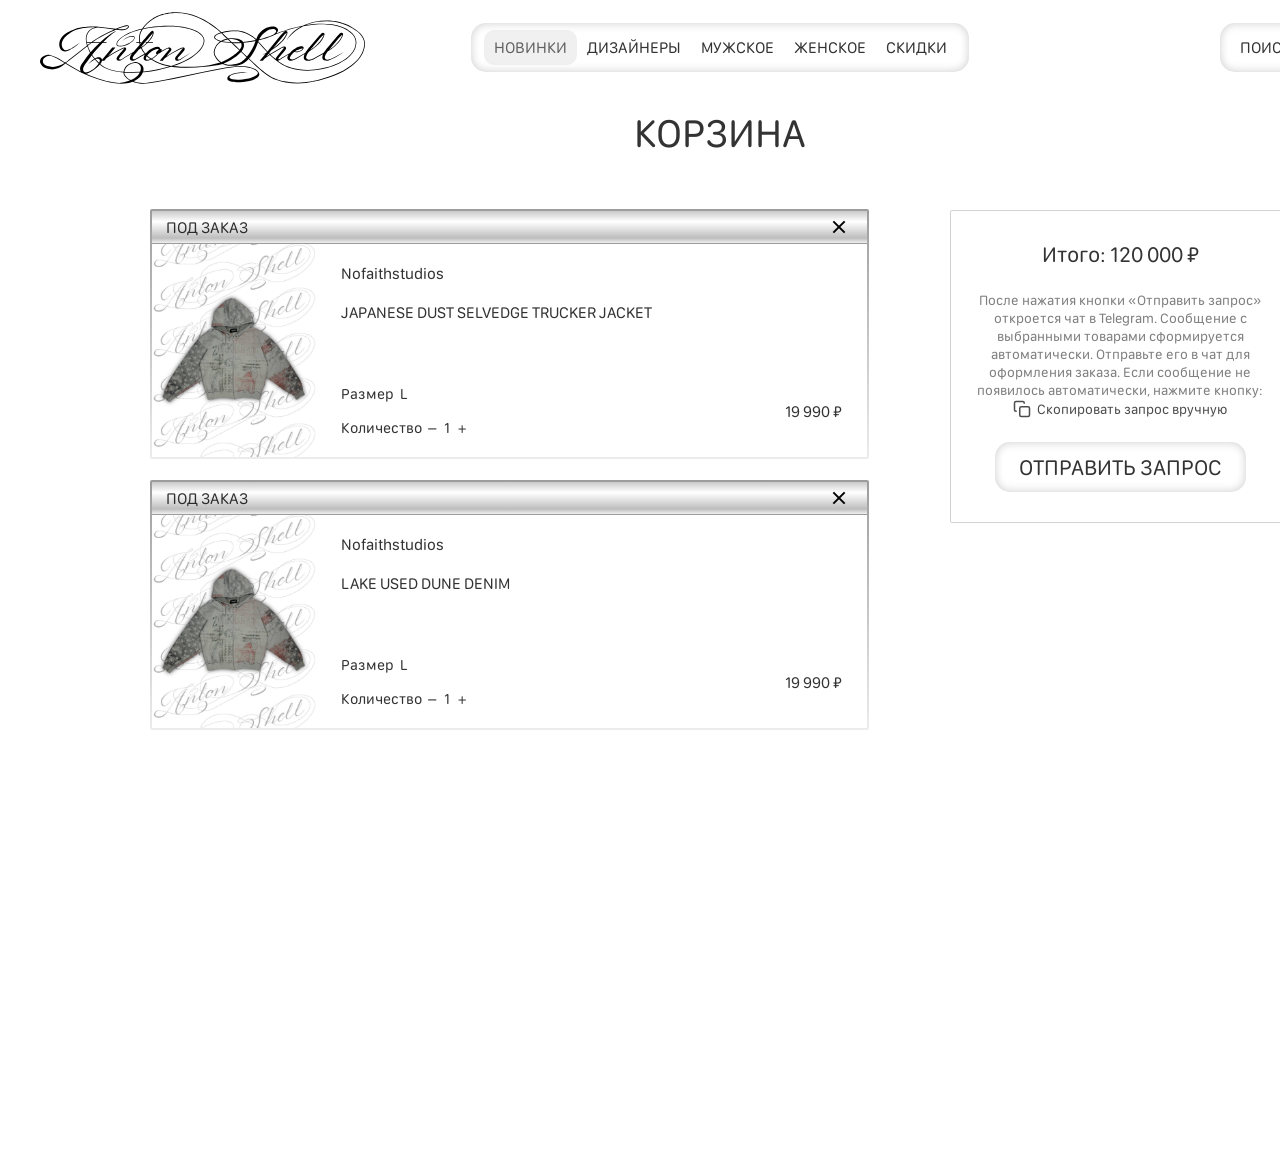
==== cart.html @ 88d83cea "cart" ====
<!DOCTYPE html>
<html lang="ru">
<head>
    <meta charset="UTF-8">
    <meta name="viewport" content="width=device-width, initial-scale=1.0">
    <title>Корзина — Anton Shell</title>
    <link rel="stylesheet" href="style.css">
    <link rel="stylesheet" href="cart.css">
</head>
<body>
    <div class="home cart-page">

        <!-- логотипы -->
        <div class="logo"></div>
        <div class="logo logo--right"></div>

        <!-- Меню (полностью как на главной) -->
        <div class="menu--default" id="menuDefault">
            <div class="menu__highlight-rectangle" id="highlightRect"></div>
            <div class="menu__inner">
                <span class="menu__item" data-menu="novelties">НОВИНКИ</span>
                <span class="menu__item" data-menu="designers">ДИЗАЙНЕРЫ</span>
                <span class="menu__item">МУЖСКОЕ</span>
                <span class="menu__item">ЖЕНСКОЕ</span>
                <span class="menu__item">СКИДКИ</span>
            </div>
        </div>

        <!-- Выпадающие меню (оставлены для совместимости) -->
        <div class="menu-dropdown menu-dropdown--designers" id="dropdownDesigners">
            <div class="menu-dropdown__top">
                <span class="menu-dropdown__item">НОВИНКИ</span>
                <span class="menu-dropdown__item menu-dropdown__item--highlight">ДИЗАЙНЕРЫ</span>
                <span class="menu-dropdown__item">МУЖСКОЕ</span>
                <span class="menu-dropdown__item">ЖЕНСКОЕ</span>
                <span class="menu-dropdown__item">СКИДКИ</span>
            </div>
            <div class="designers-grid">
                <div class="designers-col">
                    <span>Guidi</span><span>Protocol Index</span><span>Ann Demeulemeester</span>
                    <span>Racer Worldwide</span><span>Jaded London</span><span>Alice Hollywood</span>
                    <span>Enfants Riches Deprimes</span><span>14th Addiction</span><span>Rombaut</span>
                </div>
                <div class="designers-col">
                    <span>Jaded London</span><span>Protocol Index</span><span>Racer Worldwide</span>
                    <span>Enfants Riches Deprimes</span><span>Alice Hollywood</span><span>Raf Simons</span>
                    <span>Balenciaga</span><span>Rick Owens</span><span>Смотреть все</span>
                </div>
            </div>
        </div>

        <div class="menu-dropdown menu-dropdown--novelties" id="dropdownNovelties">
            <div class="menu-dropdown__top">
                <span class="menu-dropdown__item menu-dropdown__item--highlight">НОВИНКИ</span>
                <span class="menu-dropdown__item">ДИЗАЙНЕРЫ</span>
                <span class="menu-dropdown__item">МУЖСКОЕ</span>
                <span class="menu-dropdown__item">ЖЕНСКОЕ</span>
                <span class="menu-dropdown__item">СКИДКИ</span>
            </div>
            <div class="novelties-grid">
                <div class="novelties-col">
                    <span class="novelties-title">Коллекции</span>
                    <span>Новые поступления</span><span>В наличии</span><span>Под заказ</span>
                    <span>Мой выбор</span><span>Все товары</span>
                </div>
                <div class="novelties-col">
                    <span class="novelties-title">Категории</span>
                    <span>Футболки и лонгсливы</span><span>Свитшоты и худи</span><span>Джинсы и штаны</span>
                    <span>Кроссовки и кеды</span><span>Ремни</span><span>Украшения</span>
                </div>
            </div>
            <div class="search-block">
                <div class="search-block__icon"></div>
                <span class="search-block__placeholder">Поиск</span>
            </div>
        </div>

        <!-- Вертикальная кнопка ПОИСК / КОРЗИНА -->
        <div class="side-button" id="sideButton">
            <div class="side-button__inner">
                <span class="side-button__text">ПОИСК</span>
                <span class="side-button__text">КОРЗИНА</span>
            </div>
        </div>

        <!-- ЗАГОЛОВОК СТРАНИЦЫ -->
        <div class="cart-title">КОРЗИНА</div>

        <!-- ========== ТОВАР 1 ========== -->
        <div class="cart-wrapper" style="left: 150px; top: 209px;">
            <div class="cart-item__header">
                <span>ПОД ЗАКАЗ</span>
                <div class="cart-item__remove"></div>
            </div>
            <div class="cart-body">
                <div class="cart-item__image" style="background-image: url('./static/images/v125_89.png');"></div>
                <div class="cart-item__details">
                    <div class="cart-item__top-group">
                        <div class="cart-item__brand">Nofaithstudios</div>
                        <div class="cart-item__name">JAPANESE DUST SELVEDGE TRUCKER JACKET</div>
                    </div>
                    <div class="cart-item__bottom-group">
                        <div class="cart-item__info-left">
                            <div class="cart-item__size-row">
                                <span>Размер</span>
                                <span>L</span>
                            </div>
                            <div class="cart-item__qty-row">
                                <span>Количество</span>
                                <div class="cart-item__qty-controls">
                                    <span class="qty-btn qty-minus">–</span>
                                    <span class="cart-item__qty-number">1</span>
                                    <span class="qty-btn qty-plus">+</span>
                                </div>
                            </div>
                        </div>
                        <div class="cart-item__price">19 990 ₽</div>
                    </div>
                </div>
            </div>
        </div>

        <!-- ========== ТОВАР 2 ========== -->
        <div class="cart-wrapper" style="left: 150px; top: 480px;">
            <div class="cart-item__header">
                <span>ПОД ЗАКАЗ</span>
                <div class="cart-item__remove"></div>
            </div>
            <div class="cart-body">
                <div class="cart-item__image" style="background-image: url('./static/images/v125_89.png');"></div>
                <div class="cart-item__details">
                    <div class="cart-item__top-group">
                        <div class="cart-item__brand">Nofaithstudios</div>
                        <div class="cart-item__name">LAKE USED DUNE DENIM</div>
                    </div>
                    <div class="cart-item__bottom-group">
                        <div class="cart-item__info-left">
                            <div class="cart-item__size-row">
                                <span>Размер</span>
                                <span>L</span>
                            </div>
                            <div class="cart-item__qty-row">
                                <span>Количество</span>
                                <div class="cart-item__qty-controls">
                                    <span class="qty-btn qty-minus">–</span>
                                    <span class="cart-item__qty-number">1</span>
                                    <span class="qty-btn qty-plus">+</span>
                                </div>
                            </div>
                        </div>
                        <div class="cart-item__price">19 990 ₽</div>
                    </div>
                </div>
            </div>
        </div>

        <!-- Правая панель -->
        <div class="cart-right-panel">
            <div class="cart-right-panel__inner">
                <div class="cart-total">Итого: 120 000 ₽</div>
                <div class="cart-instruction">
                    После нажатия кнопки «Отправить запрос» откроется чат в Telegram. Сообщение с выбранными товарами сформируется автоматически. Отправьте его в чат для оформления заказа. Если сообщение не появилось автоматически, нажмите кнопку:
                </div>
                <div class="copy-request-wrapper">
                    <span class="copy-icon"></span>
                    <span class="copy-text">Скопировать запрос вручную</span>
                </div>
                <button class="send-request-btn">ОТПРАВИТЬ ЗАПРОС</button>
            </div>
        </div>

        <div class="social-block">
            <div class="social-block__button">
                <span class="social-block__button-text">СМОТРЕТЬ ВСЕ</span>
            </div>
            <span class="social-block__title">СОЦИАЛЬНЫЕ СЕТИ</span>
            <span class="social-block__link">Telegram</span>
            <span class="social-block__link">Instagram</span>
            <span class="social-block__link">VK</span>
        </div>

        <div class="info-block">
            <div class="info-block__button">
                <span class="info-block__button-text">СМОТРЕТЬ ВСЕ</span>
            </div>
            <span class="info-block__title">ПОЛЕЗНАЯ ИНФОРМАЦИЯ</span>
            <span class="info-block__link">Обо мне</span>
            <span class="info-block__link">Отзывы</span>
            <span class="info-block__link">Вопросы</span>
            <span class="info-block__link">Публичная оферта</span>
        </div>
    </div>
    <script src="cart.js"></script>
</body>
</html>
---- style.css ----
@font-face {
    font-family: 'SF Compact Display';
    src: url('fonts/SF-Compact-Rounded-Regular.otf') format('opentype');
    font-weight: 400;
    font-style: normal;
    font-display: swap;
}

* {
    margin: 0;
    padding: 0;
    box-sizing: border-box;
    font-family: 'SF Compact Display', sans-serif;
}

html, body {
    width: 100%;
    min-height: 100vh;
    background: #FFFFFF;
}

body {
    margin: 0;
    padding: 0;
    overflow-x: auto;
    overflow-y: auto;
    display: flex;
    justify-content: flex-start;
    align-items: flex-start;
}

.home {
    position: relative;
    width: 1440px;
    height: 2956px;
    background: #FFFFFF;
    transform-origin: top left;
    overflow: hidden;
    flex-shrink: 0;
}

.logo {
    position: absolute;
    width: 325px;
    height: 325px;
    left: 40px;
    top: -115px;
    background: url(IMG_0590.png) no-repeat center / contain;
    z-index: 21;
}

.logo--right {
    position: absolute;
    width: 325px;
    height: 325px;
    right: 40px;
    top: -115px;
    background: url(logoAS.svg) no-repeat center / contain;
    z-index: 21;
}

.menu--default {
    position: absolute;
    width: 498px;
    height: 49px;
    left: calc(50% - 498px / 2);
    top: 23px;
    background: rgba(255, 255, 255, 0.15);
    box-shadow: inset 0px -2px 10px rgba(0, 0, 0, 0.1), inset 0px 2px 10px rgba(0, 0, 0, 0.1);
    border-radius: 15px;
    display: flex;
    justify-content: center;
    align-items: center;
    padding: 15px 18px;
    gap: 10px;
    z-index: 20;
}

.menu__inner {
    display: flex;
    justify-content: center;
    align-items: center;
    gap: 20px;
    width: 462px;
    height: 19px;
}

.menu__item {
    font-weight: 500;
    font-size: 16px;
    line-height: 19px;
    text-align: center;
    color: rgba(0, 0, 0, 0.8);
    cursor: pointer;
    white-space: nowrap;
}

.menu-dropdown {
    position: absolute;
    width: 498px;
    height: 400px;
    left: calc(50% - 498px / 2);
    top: 23px;
    background: rgba(255, 255, 255, 0.15);
    box-shadow: inset 0px -2px 10px rgba(0, 0, 0, 0.1), inset 0px 2px 10px rgba(0, 0, 0, 0.1);
    border-radius: 15px;
    z-index: 19;
    display: none;
}

.menu-dropdown__top {
    display: flex;
    justify-content: center;
    align-items: center;
    gap: 20px;
    position: absolute;
    width: 462px;
    height: 19px;
    left: 18px;
    top: 15px;
}

.menu-dropdown__item {
    font-weight: 500;
    font-size: 16px;
    line-height: 19px;
    text-align: center;
    color: rgba(0, 0, 0, 0.8);
    cursor: pointer;
}

.menu-dropdown__item--active {
    background: rgba(205, 205, 205, 0.3);
    border-radius: 10px;
    padding: 8px 10px;
}

.designers-grid {
    position: absolute;
    width: 349px;
    height: 296px;
    left: 75px;
    top: 74px;
    display: flex;
    gap: 100px;
}

.designers-col {
    display: flex;
    flex-direction: column;
    gap: 14px;
}

.designers-col span {
    font-weight: 400;
    font-size: 14px;
    line-height: 17px;
    color: rgba(0, 0, 0, 0.8);
    cursor: pointer;
}

.novelties-grid {
    position: absolute;
    width: 338px;
    height: 294px;
    left: 80px;
    top: 74px;
    display: flex;
    gap: 110px;
}

.novelties-col {
    display: flex;
    flex-direction: column;
    gap: 12px;
}

.novelties-title {
    font-weight: 500;
    font-size: 16px;
    line-height: 19px;
    color: rgba(0, 0, 0, 0.8);
    margin-bottom: 5px;
}

.novelties-col span:not(.novelties-title) {
    font-weight: 400;
    font-size: 14px;
    line-height: 17px;
    cursor: pointer;
}

.search-block {
    position: absolute;
    width: 200px;
    height: 35px;
    right: 30px;
    top: 15px;
    background: rgba(205, 205, 205, 0.3);
    border-radius: 10px;
    display: flex;
    align-items: center;
    padding: 0 10px;
}

.search-block__icon {
    width: 23px;
    height: 23px;
    background: url('data:image/svg+xml;utf8,<svg xmlns="http://www.w3.org/2000/svg" viewBox="0 0 24 24"><path d="M15.5 14h-.79l-.28-.27A6.471 6.471 0 0016 9.5 6.5 6.5 0 109.5 16c1.61 0 3.09-.59 4.23-1.57l.27.28v.79l5 4.99L20.49 19l-4.99-5zm-6 0C7.01 14 5 11.99 5 9.5S7.01 5 9.5 5 14 7.01 14 9.5 11.99 14 9.5 14z"/></svg>') center / contain no-repeat;
}

.search-block__placeholder {
    font-weight: 300;
    font-size: 16px;
    color: rgba(0, 0, 0, 0.6);
    margin-left: 8px;
    user-select: none;
}

.side-button {
    position: absolute;
    width: 180px;
    height: 49px;
    right: 40px;
    top: 23px;
    background: rgba(255, 255, 255, 0.15);
    box-shadow: inset 0px -2px 10px rgba(0, 0, 0, 0.1), inset 0px 2px 10px rgba(0, 0, 0, 0.1);
    border-radius: 15px;
    display: flex;
    justify-content: center;
    align-items: center;
    padding: 0 18px;
    z-index: 20;
}

.side-button__inner {
    display: flex;
    flex-direction: row;
    justify-content: center;
    align-items: center;
    gap: 20px;
    width: auto;
    height: auto;
}

.side-button__text {
    font-weight: 500;
    font-size: 16px;
    line-height: 19px;
    color: rgba(0, 0, 0, 0.8);
    cursor: pointer;
    white-space: nowrap;
}

.side-button--novelties {
    width: 49px;
    height: 370px;
    right: 361px;
    flex-direction: column;
}

.carousel {
    position: absolute;
    width: 1440px;
    height: 573px;
    left: 0;
    top: 95px;
    overflow: hidden;
}

.carousel__background {
    position: absolute;
    width: 1440px;
    height: 543px;
    left: 0;
    top: 0;
    background: #D9D9D9;
}

.carousel__track-container {
    position: absolute;
    width: 1440px;
    height: 543px;
    left: 0;
    top: 0;
    overflow: hidden;
}

.carousel__track {
    display: flex;
    height: 100%;
    transition: transform 0.5s ease;
    will-change: transform;
}

.carousel__item {
    flex: 0 0 1440px;
    width: 1440px;
    height: 100%;
    background-size: cover;
    background-position: center;
    background-repeat: no-repeat;
}

.carousel__slide {
    display: none;
}

.arrleft {
    position: absolute;
    width: 87px;
    height: 153px;
    left: 40px;
    top: 210px;
    cursor: pointer;
    z-index: 5;
}

.arrright {
    position: absolute;
    width: 87px;
    height: 153px;
    right: 40px;
    top: 210px;
    cursor: pointer;
    z-index: 5;
}

.arrleft:focus, .arrright:focus {
    outline: none;
}

.carousel__indicators {
    position: absolute;
    display: flex;
    gap: 8px;
    left: 50%;
    transform: translateX(-50%);
    bottom: 10px;
    z-index: 6;
}

.carousel__indicator {
    width: 6px;
    height: 6px;
    background: #E4E4E4;
    border-radius: 50%;
    cursor: pointer;
    transition: all 0.3s;
}

.carousel__indicator--active {
    width: 10px;
    height: 10px;
    background: #CFCFCF;
}

.section-title {
    position: absolute;
    width: 149px;
    height: 38px;
    left: calc(50% - 149px / 2);
    top: 718px;
    font-weight: 500;
    font-size: 32px;
    line-height: 38px;
    color: rgba(0, 0, 0, 0.8);
    text-align: center;
}

.watch-all-button {
    display: flex;
    justify-content: center;
    align-items: center;
    position: absolute;
    left: calc(50% - 66px);
    top: 770px;
    width: 132px;
    height: 32px;
    background: rgba(255, 255, 255, 0.15);
    box-shadow: inset 0px -2px 10px rgba(0, 0, 0, 0.1), inset 0px 2px 10px rgba(0, 0, 0, 0.1);
    border-radius: 11px;
    cursor: pointer;
    z-index: 5;
}

.watch-all-button__text {
    font-weight: 300;
    font-size: 14px;
    line-height: 17px;
    color: rgba(0, 0, 0, 0.8);
    white-space: nowrap;
}

.products-grid {
    position: absolute;
    width: 1360px;
    height: 1173.33px;
    left: 40px;
    top: 816px;
}

.product-card {
    position: absolute;
    width: 325px;
    height: 577px;
    cursor: pointer;
    transition: transform 0.2s;
}

.product-card:hover {
    transform: scale(1.02);
}

.product-card__bg {
    position: absolute;
    width: 325px;
    height: 577px;
    left: 0;
    top: 0;
    background: #F0F0F0;
}

.product-card__watermark {
    position: absolute;
    width: 100%;
    height: 100%;
    left: 0;
    top: 0;
    background: url(IMG_0590.png) no-repeat center / contain;
    opacity: 0.08;
    pointer-events: none;
}

.product-card__white-bg {
    position: absolute;
    width: 323px;
    height: 143px;
    left: 1px;
    top: 433px;
    background: #FFFFFF;
}

.product-card__image {
    position: absolute;
    width: 323px;
    height: 431px;
    left: 1px;
    top: 1px;
    background-size: cover;
    background-position: center;
}

.product-card__image {
    background-image: url('./static/images/v125_89.png') !important;
    background-position: center top !important;
    background-size: cover !important;
    background-repeat: no-repeat !important;
}

.product-card__info {
    position: absolute;
    width: 283px;
    left: 21px;
    top: 453px;
    display: flex;
    flex-direction: column;
    justify-content: center;
    align-items: flex-start;
    gap: 14px;
}

.product-card__brand,
.product-card__name {
    width: 283px;
}

.product-card__brand {
    font-weight: 500;
    font-size: 16px;
    line-height: 19px;
    color: rgba(0, 0, 0, 0.8);
}

.product-card__name {
    font-weight: 300;
    font-size: 16px;
    line-height: 19px;
    color: rgba(0, 0, 0, 0.8);
}

.product-card__price-row {
    display: flex;
    align-items: center;
    gap: 4px;
}

.product-card__price {
    font-weight: 500;
    font-size: 16px;
    line-height: 19px;
    color: rgba(0, 0, 0, 0.8);
}

.product-card__dash,
.product-card__status {
    font-weight: 200;
    font-size: 12px;
    line-height: 14px;
    color: #9A9A9A;
}

.product-card--1 { left: 0; top: 0; }
.product-card--2 { left: 345px; top: 0; }
.product-card--3 { left: 690px; top: 0; }
.product-card--4 { left: 1035px; top: 0; }
.product-card--5 { left: 0; top: 597px; }
.product-card--6 { left: 345px; top: 597px; }
.product-card--7 { left: 690px; top: 597px; }
.product-card--8 { left: 1035px; top: 597px; }
.product-card--9 { left: 0; top: 1194px; }
.product-card--10 { left: 345px; top: 1194px; }
.product-card--11 { left: 690px; top: 1194px; }
.product-card--12 { left: 1035px; top: 1194px; }

.product-card__image--1 { background-image: url(photo_2025-12-02_00-52-37.jpg); }
.product-card__image--2 { background-image: url(photo_2025-12-02_00-52-54.jpg); }
.product-card__image--3 { background-image: url(IMG_9716.jpg); }
.product-card__image--4 { background-image: url(photo_2025-12-02_00-52-21.jpg); }
.product-card__image--5 { background-image: url(photo_2025-12-02_00-52-45.jpg); }
.product-card__image--6 { background-image: url(IMG_9436.jpg); }
.product-card__image--7 { background-image: url(photo_2025-12-03_03-08-13.jpg); }
.product-card__image--8 { background-image: url(IMG_9750.jpg); }
.product-card__image--9 { background-image: url(photo_2025-12-02_00-52-37.jpg); }
.product-card__image--10 { background-image: url(photo_2025-12-02_00-52-54.jpg); }
.product-card__image--11 { background-image: url(IMG_9716.jpg); }
.product-card__image--12 { background-image: url(photo_2025-12-02_00-52-21.jpg); }

.social-block {
    display: flex;
    flex-direction: column;
    align-items: center;
    gap: 31px;
    position: absolute;
    width: 183px;
    height: 199px;
    left: calc(50% - 183px / 2 - 149.5px);
    top: 2667px;
}

.social-block__button {
    display: flex;
    justify-content: center;
    align-items: center;
    padding: 8px 20px;
    background: rgba(255, 255, 255, 0.1);
    box-shadow: inset 0px -2px 10px rgba(0, 0, 0, 0.1), inset 0px 2px 10px rgba(0, 0, 0, 0.1);
    border-radius: 15px;
    cursor: pointer;
    margin-top: 0;
}

.social-block__button-text {
    font-weight: 500;
    font-size: 16px;
    color: rgba(0, 0, 0, 0.8);
    white-space: nowrap;
}

.social-block__title {
    width: 147px;
    height: 19px;
    font-weight: 500;
    font-size: 16px;
    line-height: 19px;
    text-align: center;
    color: rgba(0, 0, 0, 0.8);
}

.social-block__link {
    width: 183px;
    height: 19px;
    font-weight: 500;
    font-size: 16px;
    line-height: 19px;
    text-align: center;
    color: rgba(0, 0, 0, 0.8);
    cursor: pointer;
}

.info-block {
    display: flex;
    flex-direction: column;
    align-items: center;
    gap: 31px;
    position: absolute;
    width: 229px;
    height: 249px;
    left: calc(50% - 229px / 2 + 172.5px);
    top: 2667px;
}

.info-block__button {
    display: flex;
    justify-content: center;
    align-items: center;
    padding: 8px 20px;
    background: rgba(255, 255, 255, 0.1);
    box-shadow: inset 0px -2px 10px rgba(0, 0, 0, 0.1), inset 0px 2px 10px rgba(0, 0, 0, 0.1);
    border-radius: 15px;
    cursor: pointer;
    margin-top: 0;
}

.info-block__button-text {
    font-weight: 500;
    font-size: 16px;
    color: rgba(0, 0, 0, 0.8);
    white-space: nowrap;
}

.info-block__title {
    width: 193px;
    height: 19px;
    font-weight: 500;
    font-size: 16px;
    line-height: 19px;
    text-align: center;
    color: rgba(0, 0, 0, 0.8);
}

.info-block__link {
    width: 229px;
    height: 19px;
    font-weight: 500;
    font-size: 16px;
    line-height: 19px;
    text-align: center;
    color: rgba(0, 0, 0, 0.8);
    cursor: pointer;
}

.menu__highlight-rectangle {
    position: absolute;
    width: 94px;
    height: 35px;
    background: rgba(205, 205, 205, 0.3);
    border-radius: 10px;
    pointer-events: none;
    transition: left 0.3s ease, top 0.3s ease;
    z-index: 1;
}
---- cart.css ----
.cart-page {
    height: auto;
    min-height: 1159px;
    background: #FFFFFF;
}

.cart-title {
    position: absolute;
    width: 177px;
    height: 48px;
    left: calc(50% - 177px/2 - 0.5px);
    top: 109px;
    font-family: 'SF Compact Display', sans-serif;
    font-weight: 500;
    font-size: 40px;
    line-height: 48px;
    text-align: center;
    color: rgba(0, 0, 0, 0.8);
}

.cart-wrapper {
    position: absolute;
    width: 719px;
    height: 250px;
    border: 2px solid transparent;
    border-radius: 2px;
    overflow: hidden;
    background-image: 
        linear-gradient(#FFFFFF, #FFFFFF),
        linear-gradient(to bottom, #9C9C9C, #ececec);
    background-origin: padding-box, border-box;
    background-clip: padding-box, border-box;
    background-color: transparent;
    display: flex;
    flex-direction: column;
}

/* --- Верхняя полоса "ПОД ЗАКАЗ" --- */
.cart-wrapper .cart-item__header {
    width: 100%;
    height: 33px;
    flex-shrink: 0;
    background: linear-gradient(180deg, rgba(189, 189, 189, 0.81) 0%, #FFFFFF 33.21%, #BDBDBD 84.42%, #F0F0F0 100%);
    border-bottom: 1px solid #9C9C9C;
    display: flex;
    justify-content: space-between;
    align-items: center;
    padding: 0 14px;
    box-sizing: border-box;
    font-weight: 500;
    font-size: 16px;
    font-family: 'SF Compact Display', sans-serif;
    color: rgba(0, 0, 0, 0.8);
}

/* Крестик удаления */
.cart-item__remove {
    width: 28px;
    height: 28px;
    cursor: pointer;
    position: relative;
}
.cart-item__remove::before,
.cart-item__remove::after {
    content: '';
    position: absolute;
    width: 16px;
    height: 2px;
    background-color: #000;
    top: 13px;
    left: 6px;
}
.cart-item__remove::before { transform: rotate(45deg); }
.cart-item__remove::after { transform: rotate(-45deg); }

/* --- Нижняя часть (тело карточки) --- */
.cart-wrapper .cart-body {
    flex: 1;
    display: flex;
    flex-direction: row;
    height: 100%;
}

/* --- Картинка --- */
.cart-wrapper .cart-item__image {
    width: 164px;
    height: 100%;
    border: none !important;
    outline: none;
    background-size: cover;
    background-position: center;
}

/* --- Текстовая часть справа --- */
.cart-wrapper .cart-item__details {
    flex: 1;
    padding: 15px 20px;
    display: flex;
    flex-direction: column;
}


.cart-item__brand {
    font-family: 'SF Compact Rounded', 'SF Compact Display', sans-serif;
    font-weight: 500;
    font-size: 16px;
    line-height: 19px;
    color: rgba(0, 0, 0, 0.8);
    margin-bottom: 2px;
}

.cart-item__name {
    font-family: 'SF Compact Rounded', 'SF Compact Display', sans-serif;
    font-weight: 300;
    font-size: 16px;
    line-height: 19px;
    color: rgba(0, 0, 0, 0.8);
}

/* --- Нижний блок (Размер, Кол-во, Цена) --- */
.cart-item__bottom-group {
    display: flex;
    justify-content: space-between;
    align-items: center;
    width: 100%;
    margin-top: 10px;
}

.cart-item__size-row, 
.cart-item__qty-row {
    display: flex;
    align-items: center;
    gap: 6px;
    font-family: 'SF Compact Rounded', 'SF Compact Display', sans-serif;
    font-weight: 300;
    font-size: 15px;
    line-height: 18px;
    color: rgba(0, 0, 0, 0.8);
}

.cart-item__qty-controls {
    display: flex;
    align-items: center;
    gap: 8px;
}

.qty-btn {
    cursor: default;
    user-select: none;
    font-size: 15px;
}

/* Цена — теперь справа и жирная */
.cart-item__price {
    font-family: 'SF Compact Rounded', 'SF Compact Display', sans-serif;
    font-weight: 500;
    font-size: 16px;
    line-height: 19px;
    color: rgba(0, 0, 0, 0.8);
    margin-left: auto;          /* Это прижимает цену к правому краю */
    padding-left: 15px;         /* Отступ от последнего элемента (количество) */
}

/* --- Правая панель --- */
.cart-right-panel {
    position: absolute;
    width: 340px;
    right: 150px;
    top: 210px;
    display: flex;
    flex-direction: column;
    align-items: center;
    gap: 24px;
    text-align: center;
}

.cart-total {
    font-size: 22px;
    color: rgba(0, 0, 0, 0.8);
}

.cart-instruction {
    font-family: 'SF Compact Display', sans-serif;
    font-size: 14px;
    line-height: 18px;
    color: #7F7F7F;
    max-width: 297px;
}

.copy-request-wrapper {
    display: flex;
    align-items: center;
    gap: 6px;
    cursor: pointer;
    justify-content: center;
    margin-top: -23px; /* Уменьшает отступ от текста выше */
}

.copy-icon {
    width: 18px;
    height: 18px;
    background: url("data:image/svg+xml,%3Csvg xmlns='http://www.w3.org/2000/svg' viewBox='0 0 24 24' fill='none' stroke='rgba(0,0,0,0.7)' stroke-width='2'%3E%3Crect x='9' y='9' width='13' height='13' rx='2'/%3E%3Cpath d='M5 15H4a2 2 0 0 1-2-2V4a2 2 0 0 1 2-2h9a2 2 0 0 1 2 2v1'/%3E%3C/svg%3E") center/contain no-repeat;
}

.copy-text {
    font-size: 14px;
    color: rgba(0, 0, 0, 0.7);
}

.send-request-btn {
    background: rgba(255, 255, 255, 0.15);
    box-shadow: inset 0px -2px 10px rgba(0, 0, 0, 0.1), inset 0px 2px 10px rgba(0, 0, 0, 0.1);
    border-radius: 15px;
    border: none;
    padding: 12px 24px;
    font-family: 'SF Compact Display', sans-serif;
    font-weight: 500;
    font-size: 22px;
    cursor: pointer;
    color: rgba(0, 0, 0, 0.8);
    display: inline-block;
    margin: 0 auto;
}

.send-request-btn:hover {
    background: rgba(200,200,200,0.2);
}

/* --- Футер --- */
.social-block, .info-block {
    position: absolute;
    bottom: 60px;
}
.social-block {
    left: calc(50% - 183px/2 - 172.5px);
}
.info-block {
    left: calc(50% - 229px/2 + 149.5px);
    bottom: 40px;
}

.cart-wrapper .cart-item__details {
    flex: 1;
    padding: 20px 25px 20px 25px; /* Отступы: верх право низ лево */
    display: flex;
    flex-direction: column;
}

/* Верхняя группа: Бренд и Название */
.cart-item__top-group {
    display: flex;
    flex-direction: column;
    gap: 16px;          /* Расстояние между брендом и названием ровно 16px */
    margin-bottom: 25px; /* Отступ от верхней группы до блока с размером и ценой */
}

.cart-item__brand {
    font-family: 'SF Compact Rounded', 'SF Compact Display', sans-serif;
    font-weight: 500;
    font-size: 16px;
    line-height: 19px;
    color: rgba(0, 0, 0, 0.8);
    margin-bottom: 4px;
}

.cart-item__name {
    font-family: 'SF Compact Rounded', 'SF Compact Display', sans-serif;
    font-weight: 300;
    font-size: 16px;
    line-height: 19px;
    color: rgba(0, 0, 0, 0.8);
}

/* Нижняя группа: Размер, Количество, Цена */
.cart-item__bottom-group {
    display: flex;
    align-items: center;
    justify-content: space-between; /* Разбрасывает левую группу и цену по краям */
    width: 100%;
    margin-top: auto; /* Прижимает нижнюю группу к низу, но с учетом отступа сверху */
}

.cart-item__info-left {
    display: flex;
    flex-direction: column;  /* Элементы встают вертикально друг под другом */
    align-items: flex-start; /* Выравнивание по левому краю */
    gap: 16px;               /* Расстояние между строками ровно 16px, как у верхнего блока */
}

.cart-item__size-row, 
.cart-item__qty-row {
    display: flex;
    align-items: center;
    gap: 6px;
    font-family: 'SF Compact Rounded', 'SF Compact Display', sans-serif;
    font-weight: 300;
    font-size: 15px;
    line-height: 18px;
    color: rgba(0, 0, 0, 0.8);
}

.cart-item__qty-controls {
    display: flex;
    align-items: center;
    gap: 8px;
}

/* Цена — теперь всегда справа */
.cart-item__price {
    font-family: 'SF Compact Rounded', 'SF Compact Display', sans-serif;
    font-weight: 500;
    font-size: 16px;
    line-height: 19px;
    color: rgba(0, 0, 0, 0.8);
    margin-left: auto; /* Это главное свойство, которое держит цену справа */
}

.cart-right-panel__inner {
    border: 1px solid #D3D3D3;    /* Светло-серая граница как у товаров */
    border-radius: 2px;           /* Аккуратные скругленные углы */
    background: #FFFFFF;          /* Белый фон */
    padding: 30px 25px;           /* Отступы внутри, чтобы текст не прилипал */
    display: flex;
    flex-direction: column;
    align-items: center;
    gap: 24px;
    width: 100%;                  /* На всю ширину родителя */
    box-sizing: border-box;       /* Чтобы padding не увеличивал ширину */
}

.social-block {
    display: flex;
    flex-direction: column;
    align-items: center;
    gap: 31px;
    position: absolute;
    width: 183px;
    height: 199px;
    left: calc(50% - 183px / 2 - 149.5px);
    top: 2667px;
}

.social-block__button {
    display: flex;
    justify-content: center;
    align-items: center;
    padding: 8px 20px;
    background: rgba(255, 255, 255, 0.1);
    box-shadow: inset 0px -2px 10px rgba(0, 0, 0, 0.1), inset 0px 2px 10px rgba(0, 0, 0, 0.1);
    border-radius: 15px;
    cursor: pointer;
    margin-top: 0;
}

.social-block__button-text {
    font-weight: 500;
    font-size: 16px;
    color: rgba(0, 0, 0, 0.8);
    white-space: nowrap;
}

.social-block__title {
    width: 147px;
    height: 19px;
    font-weight: 500;
    font-size: 16px;
    line-height: 19px;
    text-align: center;
    color: rgba(0, 0, 0, 0.8);
}

.social-block__link {
    width: 183px;
    height: 19px;
    font-weight: 500;
    font-size: 16px;
    line-height: 19px;
    text-align: center;
    color: rgba(0, 0, 0, 0.8);
    cursor: pointer;
}

.info-block {
    display: flex;
    flex-direction: column;
    align-items: center;
    gap: 31px;
    position: absolute;
    width: 229px;
    height: 249px;
    left: calc(50% - 229px / 2 + 172.5px);
    top: 2667px;
}

.info-block__button {
    display: flex;
    justify-content: center;
    align-items: center;
    padding: 8px 20px;
    background: rgba(255, 255, 255, 0.1);
    box-shadow: inset 0px -2px 10px rgba(0, 0, 0, 0.1), inset 0px 2px 10px rgba(0, 0, 0, 0.1);
    border-radius: 15px;
    cursor: pointer;
    margin-top: 0;
}

.info-block__button-text {
    font-weight: 500;
    font-size: 16px;
    color: rgba(0, 0, 0, 0.8);
    white-space: nowrap;
}

.info-block__title {
    width: 193px;
    height: 19px;
    font-weight: 500;
    font-size: 16px;
    line-height: 19px;
    text-align: center;
    color: rgba(0, 0, 0, 0.8);
}

.info-block__link {
    width: 229px;
    height: 19px;
    font-weight: 500;
    font-size: 16px;
    line-height: 19px;
    text-align: center;
    color: rgba(0, 0, 0, 0.8);
    cursor: pointer;
}
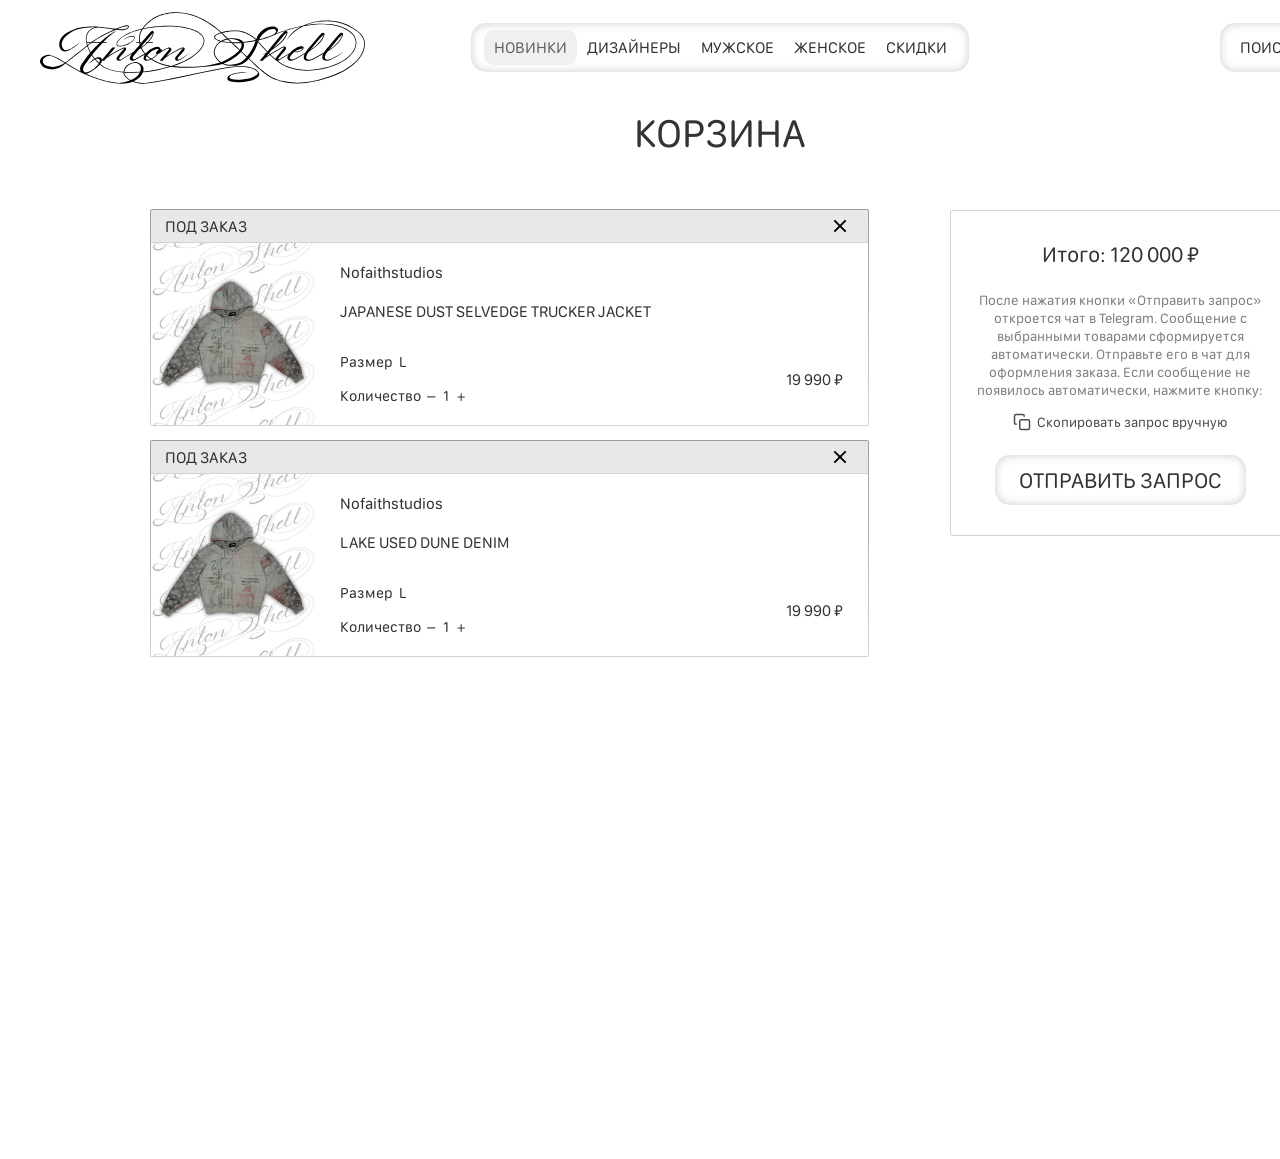
==== commit 0a9179b0: "фыа" ====
--- a/cart.html
+++ b/cart.html
@@ -9,12 +9,8 @@
 </head>
 <body>
     <div class="home cart-page">
-
-        <!-- логотипы -->
         <div class="logo"></div>
         <div class="logo logo--right"></div>
-
-        <!-- Меню (полностью как на главной) -->
         <div class="menu--default" id="menuDefault">
             <div class="menu__highlight-rectangle" id="highlightRect"></div>
             <div class="menu__inner">
@@ -25,8 +21,6 @@
                 <span class="menu__item">СКИДКИ</span>
             </div>
         </div>
-
-        <!-- Выпадающие меню (оставлены для совместимости) -->
         <div class="menu-dropdown menu-dropdown--designers" id="dropdownDesigners">
             <div class="menu-dropdown__top">
                 <span class="menu-dropdown__item">НОВИНКИ</span>
@@ -48,7 +42,6 @@
                 </div>
             </div>
         </div>
-
         <div class="menu-dropdown menu-dropdown--novelties" id="dropdownNovelties">
             <div class="menu-dropdown__top">
                 <span class="menu-dropdown__item menu-dropdown__item--highlight">НОВИНКИ</span>
@@ -74,19 +67,13 @@
                 <span class="search-block__placeholder">Поиск</span>
             </div>
         </div>
-
-        <!-- Вертикальная кнопка ПОИСК / КОРЗИНА -->
         <div class="side-button" id="sideButton">
             <div class="side-button__inner">
                 <span class="side-button__text">ПОИСК</span>
                 <span class="side-button__text">КОРЗИНА</span>
             </div>
         </div>
-
-        <!-- ЗАГОЛОВОК СТРАНИЦЫ -->
         <div class="cart-title">КОРЗИНА</div>
-
-        <!-- ========== ТОВАР 1 ========== -->
         <div class="cart-wrapper" style="left: 150px; top: 209px;">
             <div class="cart-item__header">
                 <span>ПОД ЗАКАЗ</span>
@@ -119,9 +106,7 @@
                 </div>
             </div>
         </div>
-
-        <!-- ========== ТОВАР 2 ========== -->
-        <div class="cart-wrapper" style="left: 150px; top: 480px;">
+        <div class="cart-wrapper" style="left: 150px; top: 440px;">
             <div class="cart-item__header">
                 <span>ПОД ЗАКАЗ</span>
                 <div class="cart-item__remove"></div>
@@ -153,8 +138,6 @@
                 </div>
             </div>
         </div>
-
-        <!-- Правая панель -->
         <div class="cart-right-panel">
             <div class="cart-right-panel__inner">
                 <div class="cart-total">Итого: 120 000 ₽</div>
@@ -168,21 +151,15 @@
                 <button class="send-request-btn">ОТПРАВИТЬ ЗАПРОС</button>
             </div>
         </div>
-
         <div class="social-block">
-            <div class="social-block__button">
-                <span class="social-block__button-text">СМОТРЕТЬ ВСЕ</span>
-            </div>
+            <div class="social-block__button"><span class="social-block__button-text">СМОТРЕТЬ ВСЕ</span></div>
             <span class="social-block__title">СОЦИАЛЬНЫЕ СЕТИ</span>
             <span class="social-block__link">Telegram</span>
             <span class="social-block__link">Instagram</span>
             <span class="social-block__link">VK</span>
         </div>
-
         <div class="info-block">
-            <div class="info-block__button">
-                <span class="info-block__button-text">СМОТРЕТЬ ВСЕ</span>
-            </div>
+            <div class="info-block__button"><span class="info-block__button-text">СМОТРЕТЬ ВСЕ</span></div>
             <span class="info-block__title">ПОЛЕЗНАЯ ИНФОРМАЦИЯ</span>
             <span class="info-block__link">Обо мне</span>
             <span class="info-block__link">Отзывы</span>
--- a/cart.css
+++ b/cart.css
@@ -3,7 +3,6 @@
     min-height: 1159px;
     background: #FFFFFF;
 }
-
 .cart-title {
     position: absolute;
     width: 177px;
@@ -17,31 +16,28 @@
     text-align: center;
     color: rgba(0, 0, 0, 0.8);
 }
-
 .cart-wrapper {
     position: absolute;
     width: 719px;
-    height: 250px;
-    border: 2px solid transparent;
+    height: 217px;
+    border: 1px solid transparent;
     border-radius: 2px;
     overflow: hidden;
     background-image: 
         linear-gradient(#FFFFFF, #FFFFFF),
-        linear-gradient(to bottom, #9C9C9C, #ececec);
+        linear-gradient(to bottom, #9C9C9C, #D3D3D3);
     background-origin: padding-box, border-box;
     background-clip: padding-box, border-box;
     background-color: transparent;
     display: flex;
     flex-direction: column;
 }
-
-/* --- Верхняя полоса "ПОД ЗАКАЗ" --- */
 .cart-wrapper .cart-item__header {
     width: 100%;
     height: 33px;
     flex-shrink: 0;
-    background: linear-gradient(180deg, rgba(189, 189, 189, 0.81) 0%, #FFFFFF 33.21%, #BDBDBD 84.42%, #F0F0F0 100%);
-    border-bottom: 1px solid #9C9C9C;
+    background: #E8E8E8;
+    border-bottom: 1px solid #D3D3D3;
     display: flex;
     justify-content: space-between;
     align-items: center;
@@ -52,8 +48,6 @@
     font-family: 'SF Compact Display', sans-serif;
     color: rgba(0, 0, 0, 0.8);
 }
-
-/* Крестик удаления */
 .cart-item__remove {
     width: 28px;
     height: 28px;
@@ -72,16 +66,12 @@
 }
 .cart-item__remove::before { transform: rotate(45deg); }
 .cart-item__remove::after { transform: rotate(-45deg); }
-
-/* --- Нижняя часть (тело карточки) --- */
 .cart-wrapper .cart-body {
     flex: 1;
     display: flex;
     flex-direction: row;
     height: 100%;
 }
-
-/* --- Картинка --- */
 .cart-wrapper .cart-item__image {
     width: 164px;
     height: 100%;
@@ -90,25 +80,26 @@
     background-size: cover;
     background-position: center;
 }
-
-/* --- Текстовая часть справа --- */
 .cart-wrapper .cart-item__details {
     flex: 1;
-    padding: 15px 20px;
-    display: flex;
-    flex-direction: column;
-}
-
-
+    padding: 20px 25px 20px 25px;
+    display: flex;
+    flex-direction: column;
+}
+.cart-item__top-group {
+    display: flex;
+    flex-direction: column;
+    gap: 16px;
+    margin-bottom: 25px;
+}
 .cart-item__brand {
     font-family: 'SF Compact Rounded', 'SF Compact Display', sans-serif;
     font-weight: 500;
     font-size: 16px;
     line-height: 19px;
     color: rgba(0, 0, 0, 0.8);
-    margin-bottom: 2px;
-}
-
+    margin-bottom: 4px;
+}
 .cart-item__name {
     font-family: 'SF Compact Rounded', 'SF Compact Display', sans-serif;
     font-weight: 300;
@@ -116,16 +107,19 @@
     line-height: 19px;
     color: rgba(0, 0, 0, 0.8);
 }
-
-/* --- Нижний блок (Размер, Кол-во, Цена) --- */
 .cart-item__bottom-group {
     display: flex;
+    align-items: center;
     justify-content: space-between;
-    align-items: center;
     width: 100%;
-    margin-top: 10px;
-}
-
+    margin-top: auto;
+}
+.cart-item__info-left {
+    display: flex;
+    flex-direction: column;
+    align-items: flex-start;
+    gap: 16px;
+}
 .cart-item__size-row, 
 .cart-item__qty-row {
     display: flex;
@@ -137,31 +131,25 @@
     line-height: 18px;
     color: rgba(0, 0, 0, 0.8);
 }
-
 .cart-item__qty-controls {
     display: flex;
     align-items: center;
     gap: 8px;
 }
-
 .qty-btn {
     cursor: default;
     user-select: none;
     font-size: 15px;
 }
-
-/* Цена — теперь справа и жирная */
 .cart-item__price {
     font-family: 'SF Compact Rounded', 'SF Compact Display', sans-serif;
     font-weight: 500;
     font-size: 16px;
     line-height: 19px;
     color: rgba(0, 0, 0, 0.8);
-    margin-left: auto;          /* Это прижимает цену к правому краю */
-    padding-left: 15px;         /* Отступ от последнего элемента (количество) */
-}
-
-/* --- Правая панель --- */
+    margin-left: auto;
+    padding-left: 15px;
+}
 .cart-right-panel {
     position: absolute;
     width: 340px;
@@ -173,12 +161,22 @@
     gap: 24px;
     text-align: center;
 }
-
+.cart-right-panel__inner {
+    border: 1px solid #D3D3D3;
+    border-radius: 2px;
+    background: #FFFFFF;
+    padding: 30px 25px;
+    display: flex;
+    flex-direction: column;
+    align-items: center;
+    gap: 24px;
+    width: 100%;
+    box-sizing: border-box;
+}
 .cart-total {
     font-size: 22px;
     color: rgba(0, 0, 0, 0.8);
 }
-
 .cart-instruction {
     font-family: 'SF Compact Display', sans-serif;
     font-size: 14px;
@@ -186,27 +184,23 @@
     color: #7F7F7F;
     max-width: 297px;
 }
-
 .copy-request-wrapper {
     display: flex;
     align-items: center;
     gap: 6px;
     cursor: pointer;
     justify-content: center;
-    margin-top: -23px; /* Уменьшает отступ от текста выше */
-}
-
+    margin-top: -10px;
+}
 .copy-icon {
     width: 18px;
     height: 18px;
     background: url("data:image/svg+xml,%3Csvg xmlns='http://www.w3.org/2000/svg' viewBox='0 0 24 24' fill='none' stroke='rgba(0,0,0,0.7)' stroke-width='2'%3E%3Crect x='9' y='9' width='13' height='13' rx='2'/%3E%3Cpath d='M5 15H4a2 2 0 0 1-2-2V4a2 2 0 0 1 2-2h9a2 2 0 0 1 2 2v1'/%3E%3C/svg%3E") center/contain no-repeat;
 }
-
 .copy-text {
     font-size: 14px;
     color: rgba(0, 0, 0, 0.7);
 }
-
 .send-request-btn {
     background: rgba(255, 255, 255, 0.15);
     box-shadow: inset 0px -2px 10px rgba(0, 0, 0, 0.1), inset 0px 2px 10px rgba(0, 0, 0, 0.1);
@@ -221,113 +215,9 @@
     display: inline-block;
     margin: 0 auto;
 }
-
 .send-request-btn:hover {
     background: rgba(200,200,200,0.2);
 }
-
-/* --- Футер --- */
-.social-block, .info-block {
-    position: absolute;
-    bottom: 60px;
-}
-.social-block {
-    left: calc(50% - 183px/2 - 172.5px);
-}
-.info-block {
-    left: calc(50% - 229px/2 + 149.5px);
-    bottom: 40px;
-}
-
-.cart-wrapper .cart-item__details {
-    flex: 1;
-    padding: 20px 25px 20px 25px; /* Отступы: верх право низ лево */
-    display: flex;
-    flex-direction: column;
-}
-
-/* Верхняя группа: Бренд и Название */
-.cart-item__top-group {
-    display: flex;
-    flex-direction: column;
-    gap: 16px;          /* Расстояние между брендом и названием ровно 16px */
-    margin-bottom: 25px; /* Отступ от верхней группы до блока с размером и ценой */
-}
-
-.cart-item__brand {
-    font-family: 'SF Compact Rounded', 'SF Compact Display', sans-serif;
-    font-weight: 500;
-    font-size: 16px;
-    line-height: 19px;
-    color: rgba(0, 0, 0, 0.8);
-    margin-bottom: 4px;
-}
-
-.cart-item__name {
-    font-family: 'SF Compact Rounded', 'SF Compact Display', sans-serif;
-    font-weight: 300;
-    font-size: 16px;
-    line-height: 19px;
-    color: rgba(0, 0, 0, 0.8);
-}
-
-/* Нижняя группа: Размер, Количество, Цена */
-.cart-item__bottom-group {
-    display: flex;
-    align-items: center;
-    justify-content: space-between; /* Разбрасывает левую группу и цену по краям */
-    width: 100%;
-    margin-top: auto; /* Прижимает нижнюю группу к низу, но с учетом отступа сверху */
-}
-
-.cart-item__info-left {
-    display: flex;
-    flex-direction: column;  /* Элементы встают вертикально друг под другом */
-    align-items: flex-start; /* Выравнивание по левому краю */
-    gap: 16px;               /* Расстояние между строками ровно 16px, как у верхнего блока */
-}
-
-.cart-item__size-row, 
-.cart-item__qty-row {
-    display: flex;
-    align-items: center;
-    gap: 6px;
-    font-family: 'SF Compact Rounded', 'SF Compact Display', sans-serif;
-    font-weight: 300;
-    font-size: 15px;
-    line-height: 18px;
-    color: rgba(0, 0, 0, 0.8);
-}
-
-.cart-item__qty-controls {
-    display: flex;
-    align-items: center;
-    gap: 8px;
-}
-
-/* Цена — теперь всегда справа */
-.cart-item__price {
-    font-family: 'SF Compact Rounded', 'SF Compact Display', sans-serif;
-    font-weight: 500;
-    font-size: 16px;
-    line-height: 19px;
-    color: rgba(0, 0, 0, 0.8);
-    margin-left: auto; /* Это главное свойство, которое держит цену справа */
-}
-
-.cart-right-panel__inner {
-    border: 1px solid #D3D3D3;    /* Светло-серая граница как у товаров */
-    border-radius: 2px;           /* Аккуратные скругленные углы */
-    background: #FFFFFF;          /* Белый фон */
-    padding: 30px 25px;           /* Отступы внутри, чтобы текст не прилипал */
-    display: flex;
-    flex-direction: column;
-    align-items: center;
-    gap: 24px;
-    width: 100%;                  /* На всю ширину родителя */
-    box-sizing: border-box;       /* Чтобы padding не увеличивал ширину */
-}
-
 .social-block {
     display: flex;
     flex-direction: column;
@@ -339,7 +229,6 @@
     left: calc(50% - 183px / 2 - 149.5px);
     top: 2667px;
 }
-
 .social-block__button {
     display: flex;
     justify-content: center;
@@ -349,16 +238,13 @@
     box-shadow: inset 0px -2px 10px rgba(0, 0, 0, 0.1), inset 0px 2px 10px rgba(0, 0, 0, 0.1);
     border-radius: 15px;
     cursor: pointer;
-    margin-top: 0;
-}
-
+}
 .social-block__button-text {
     font-weight: 500;
     font-size: 16px;
     color: rgba(0, 0, 0, 0.8);
     white-space: nowrap;
 }
-
 .social-block__title {
     width: 147px;
     height: 19px;
@@ -368,7 +254,6 @@
     text-align: center;
     color: rgba(0, 0, 0, 0.8);
 }
-
 .social-block__link {
     width: 183px;
     height: 19px;
@@ -379,7 +264,6 @@
     color: rgba(0, 0, 0, 0.8);
     cursor: pointer;
 }
-
 .info-block {
     display: flex;
     flex-direction: column;
@@ -391,7 +275,6 @@
     left: calc(50% - 229px / 2 + 172.5px);
     top: 2667px;
 }
-
 .info-block__button {
     display: flex;
     justify-content: center;
@@ -401,16 +284,13 @@
     box-shadow: inset 0px -2px 10px rgba(0, 0, 0, 0.1), inset 0px 2px 10px rgba(0, 0, 0, 0.1);
     border-radius: 15px;
     cursor: pointer;
-    margin-top: 0;
-}
-
+}
 .info-block__button-text {
     font-weight: 500;
     font-size: 16px;
     color: rgba(0, 0, 0, 0.8);
     white-space: nowrap;
 }
-
 .info-block__title {
     width: 193px;
     height: 19px;
@@ -420,7 +300,6 @@
     text-align: center;
     color: rgba(0, 0, 0, 0.8);
 }
-
 .info-block__link {
     width: 229px;
     height: 19px;
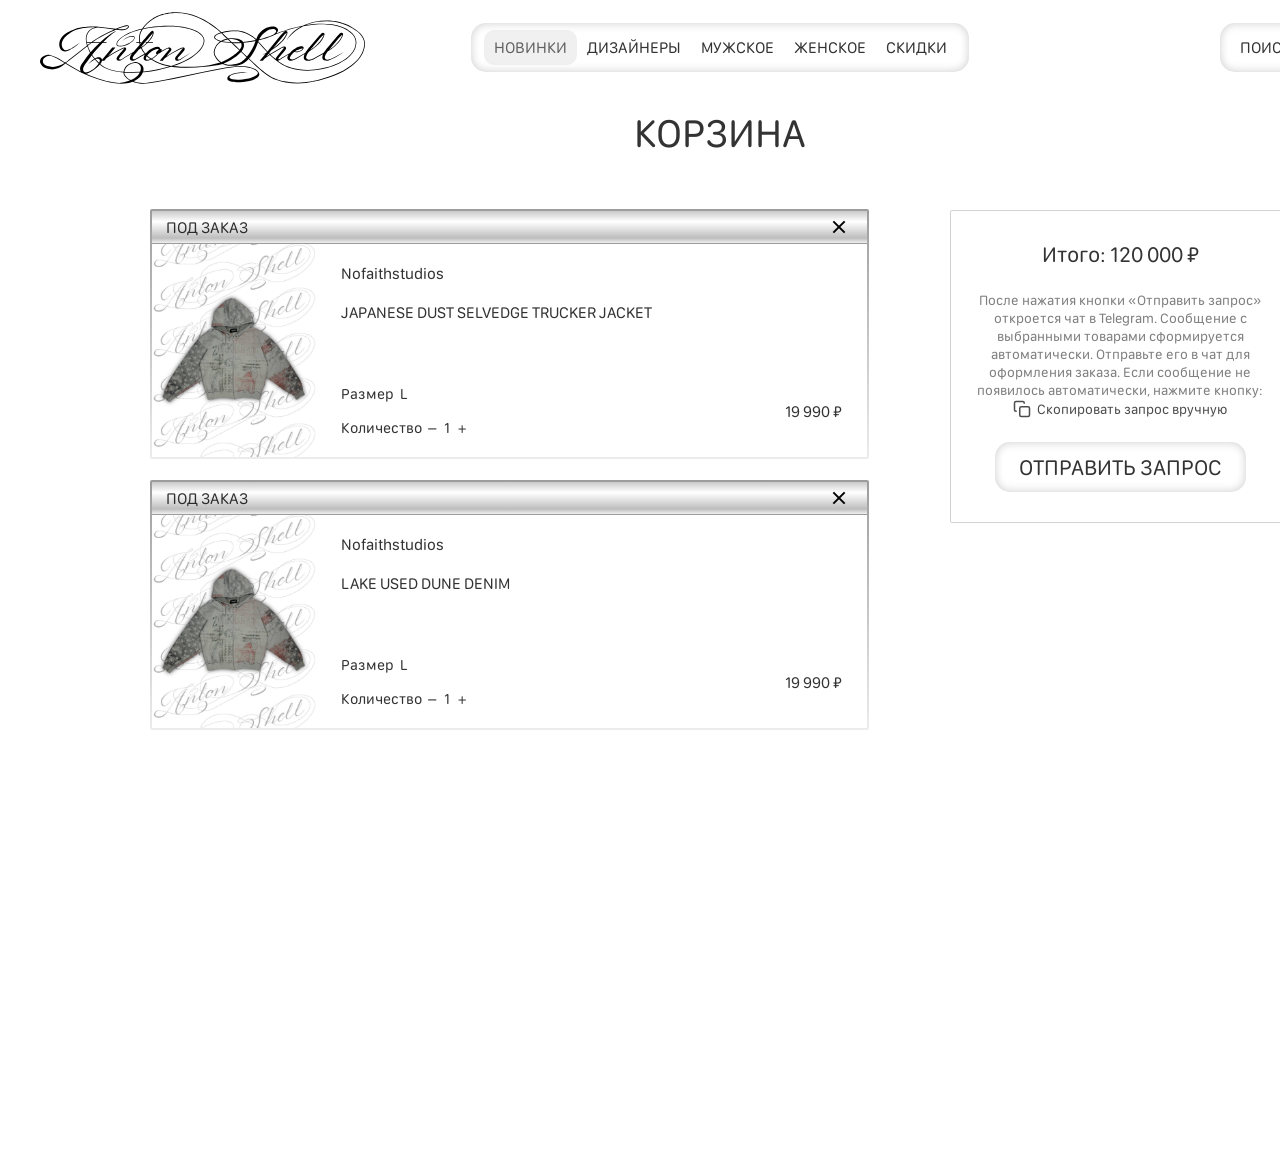
==== commit 611f5bcc: "Revert "фыа" This reverts commit 0a9179b0b817611559ad0b5ecbf3532bb4c569fc." ====
--- a/cart.html
+++ b/cart.html
@@ -9,8 +9,12 @@
 </head>
 <body>
     <div class="home cart-page">
+
+        <!-- логотипы -->
         <div class="logo"></div>
         <div class="logo logo--right"></div>
+
+        <!-- Меню (полностью как на главной) -->
         <div class="menu--default" id="menuDefault">
             <div class="menu__highlight-rectangle" id="highlightRect"></div>
             <div class="menu__inner">
@@ -21,6 +25,8 @@
                 <span class="menu__item">СКИДКИ</span>
             </div>
         </div>
+
+        <!-- Выпадающие меню (оставлены для совместимости) -->
         <div class="menu-dropdown menu-dropdown--designers" id="dropdownDesigners">
             <div class="menu-dropdown__top">
                 <span class="menu-dropdown__item">НОВИНКИ</span>
@@ -42,6 +48,7 @@
                 </div>
             </div>
         </div>
+
         <div class="menu-dropdown menu-dropdown--novelties" id="dropdownNovelties">
             <div class="menu-dropdown__top">
                 <span class="menu-dropdown__item menu-dropdown__item--highlight">НОВИНКИ</span>
@@ -67,13 +74,19 @@
                 <span class="search-block__placeholder">Поиск</span>
             </div>
         </div>
+
+        <!-- Вертикальная кнопка ПОИСК / КОРЗИНА -->
         <div class="side-button" id="sideButton">
             <div class="side-button__inner">
                 <span class="side-button__text">ПОИСК</span>
                 <span class="side-button__text">КОРЗИНА</span>
             </div>
         </div>
+
+        <!-- ЗАГОЛОВОК СТРАНИЦЫ -->
         <div class="cart-title">КОРЗИНА</div>
+
+        <!-- ========== ТОВАР 1 ========== -->
         <div class="cart-wrapper" style="left: 150px; top: 209px;">
             <div class="cart-item__header">
                 <span>ПОД ЗАКАЗ</span>
@@ -106,7 +119,9 @@
                 </div>
             </div>
         </div>
-        <div class="cart-wrapper" style="left: 150px; top: 440px;">
+
+        <!-- ========== ТОВАР 2 ========== -->
+        <div class="cart-wrapper" style="left: 150px; top: 480px;">
             <div class="cart-item__header">
                 <span>ПОД ЗАКАЗ</span>
                 <div class="cart-item__remove"></div>
@@ -138,6 +153,8 @@
                 </div>
             </div>
         </div>
+
+        <!-- Правая панель -->
         <div class="cart-right-panel">
             <div class="cart-right-panel__inner">
                 <div class="cart-total">Итого: 120 000 ₽</div>
@@ -151,15 +168,21 @@
                 <button class="send-request-btn">ОТПРАВИТЬ ЗАПРОС</button>
             </div>
         </div>
+
         <div class="social-block">
-            <div class="social-block__button"><span class="social-block__button-text">СМОТРЕТЬ ВСЕ</span></div>
+            <div class="social-block__button">
+                <span class="social-block__button-text">СМОТРЕТЬ ВСЕ</span>
+            </div>
             <span class="social-block__title">СОЦИАЛЬНЫЕ СЕТИ</span>
             <span class="social-block__link">Telegram</span>
             <span class="social-block__link">Instagram</span>
             <span class="social-block__link">VK</span>
         </div>
+
         <div class="info-block">
-            <div class="info-block__button"><span class="info-block__button-text">СМОТРЕТЬ ВСЕ</span></div>
+            <div class="info-block__button">
+                <span class="info-block__button-text">СМОТРЕТЬ ВСЕ</span>
+            </div>
             <span class="info-block__title">ПОЛЕЗНАЯ ИНФОРМАЦИЯ</span>
             <span class="info-block__link">Обо мне</span>
             <span class="info-block__link">Отзывы</span>
--- a/cart.css
+++ b/cart.css
@@ -3,6 +3,7 @@
     min-height: 1159px;
     background: #FFFFFF;
 }
+
 .cart-title {
     position: absolute;
     width: 177px;
@@ -16,28 +17,31 @@
     text-align: center;
     color: rgba(0, 0, 0, 0.8);
 }
+
 .cart-wrapper {
     position: absolute;
     width: 719px;
-    height: 217px;
-    border: 1px solid transparent;
+    height: 250px;
+    border: 2px solid transparent;
     border-radius: 2px;
     overflow: hidden;
     background-image: 
         linear-gradient(#FFFFFF, #FFFFFF),
-        linear-gradient(to bottom, #9C9C9C, #D3D3D3);
+        linear-gradient(to bottom, #9C9C9C, #ececec);
     background-origin: padding-box, border-box;
     background-clip: padding-box, border-box;
     background-color: transparent;
     display: flex;
     flex-direction: column;
 }
+
+/* --- Верхняя полоса "ПОД ЗАКАЗ" --- */
 .cart-wrapper .cart-item__header {
     width: 100%;
     height: 33px;
     flex-shrink: 0;
-    background: #E8E8E8;
-    border-bottom: 1px solid #D3D3D3;
+    background: linear-gradient(180deg, rgba(189, 189, 189, 0.81) 0%, #FFFFFF 33.21%, #BDBDBD 84.42%, #F0F0F0 100%);
+    border-bottom: 1px solid #9C9C9C;
     display: flex;
     justify-content: space-between;
     align-items: center;
@@ -48,6 +52,8 @@
     font-family: 'SF Compact Display', sans-serif;
     color: rgba(0, 0, 0, 0.8);
 }
+
+/* Крестик удаления */
 .cart-item__remove {
     width: 28px;
     height: 28px;
@@ -66,12 +72,16 @@
 }
 .cart-item__remove::before { transform: rotate(45deg); }
 .cart-item__remove::after { transform: rotate(-45deg); }
+
+/* --- Нижняя часть (тело карточки) --- */
 .cart-wrapper .cart-body {
     flex: 1;
     display: flex;
     flex-direction: row;
     height: 100%;
 }
+
+/* --- Картинка --- */
 .cart-wrapper .cart-item__image {
     width: 164px;
     height: 100%;
@@ -80,26 +90,25 @@
     background-size: cover;
     background-position: center;
 }
+
+/* --- Текстовая часть справа --- */
 .cart-wrapper .cart-item__details {
     flex: 1;
-    padding: 20px 25px 20px 25px;
-    display: flex;
-    flex-direction: column;
-}
-.cart-item__top-group {
-    display: flex;
-    flex-direction: column;
-    gap: 16px;
-    margin-bottom: 25px;
-}
+    padding: 15px 20px;
+    display: flex;
+    flex-direction: column;
+}
+
+
 .cart-item__brand {
     font-family: 'SF Compact Rounded', 'SF Compact Display', sans-serif;
     font-weight: 500;
     font-size: 16px;
     line-height: 19px;
     color: rgba(0, 0, 0, 0.8);
-    margin-bottom: 4px;
-}
+    margin-bottom: 2px;
+}
+
 .cart-item__name {
     font-family: 'SF Compact Rounded', 'SF Compact Display', sans-serif;
     font-weight: 300;
@@ -107,19 +116,16 @@
     line-height: 19px;
     color: rgba(0, 0, 0, 0.8);
 }
+
+/* --- Нижний блок (Размер, Кол-во, Цена) --- */
 .cart-item__bottom-group {
     display: flex;
-    align-items: center;
     justify-content: space-between;
+    align-items: center;
     width: 100%;
-    margin-top: auto;
-}
-.cart-item__info-left {
-    display: flex;
-    flex-direction: column;
-    align-items: flex-start;
-    gap: 16px;
-}
+    margin-top: 10px;
+}
+
 .cart-item__size-row, 
 .cart-item__qty-row {
     display: flex;
@@ -131,25 +137,31 @@
     line-height: 18px;
     color: rgba(0, 0, 0, 0.8);
 }
+
 .cart-item__qty-controls {
     display: flex;
     align-items: center;
     gap: 8px;
 }
+
 .qty-btn {
     cursor: default;
     user-select: none;
     font-size: 15px;
 }
+
+/* Цена — теперь справа и жирная */
 .cart-item__price {
     font-family: 'SF Compact Rounded', 'SF Compact Display', sans-serif;
     font-weight: 500;
     font-size: 16px;
     line-height: 19px;
     color: rgba(0, 0, 0, 0.8);
-    margin-left: auto;
-    padding-left: 15px;
-}
+    margin-left: auto;          /* Это прижимает цену к правому краю */
+    padding-left: 15px;         /* Отступ от последнего элемента (количество) */
+}
+
+/* --- Правая панель --- */
 .cart-right-panel {
     position: absolute;
     width: 340px;
@@ -161,22 +173,12 @@
     gap: 24px;
     text-align: center;
 }
-.cart-right-panel__inner {
-    border: 1px solid #D3D3D3;
-    border-radius: 2px;
-    background: #FFFFFF;
-    padding: 30px 25px;
-    display: flex;
-    flex-direction: column;
-    align-items: center;
-    gap: 24px;
-    width: 100%;
-    box-sizing: border-box;
-}
+
 .cart-total {
     font-size: 22px;
     color: rgba(0, 0, 0, 0.8);
 }
+
 .cart-instruction {
     font-family: 'SF Compact Display', sans-serif;
     font-size: 14px;
@@ -184,23 +186,27 @@
     color: #7F7F7F;
     max-width: 297px;
 }
+
 .copy-request-wrapper {
     display: flex;
     align-items: center;
     gap: 6px;
     cursor: pointer;
     justify-content: center;
-    margin-top: -10px;
-}
+    margin-top: -23px; /* Уменьшает отступ от текста выше */
+}
+
 .copy-icon {
     width: 18px;
     height: 18px;
     background: url("data:image/svg+xml,%3Csvg xmlns='http://www.w3.org/2000/svg' viewBox='0 0 24 24' fill='none' stroke='rgba(0,0,0,0.7)' stroke-width='2'%3E%3Crect x='9' y='9' width='13' height='13' rx='2'/%3E%3Cpath d='M5 15H4a2 2 0 0 1-2-2V4a2 2 0 0 1 2-2h9a2 2 0 0 1 2 2v1'/%3E%3C/svg%3E") center/contain no-repeat;
 }
+
 .copy-text {
     font-size: 14px;
     color: rgba(0, 0, 0, 0.7);
 }
+
 .send-request-btn {
     background: rgba(255, 255, 255, 0.15);
     box-shadow: inset 0px -2px 10px rgba(0, 0, 0, 0.1), inset 0px 2px 10px rgba(0, 0, 0, 0.1);
@@ -215,9 +221,113 @@
     display: inline-block;
     margin: 0 auto;
 }
+
 .send-request-btn:hover {
     background: rgba(200,200,200,0.2);
 }
+
+/* --- Футер --- */
+.social-block, .info-block {
+    position: absolute;
+    bottom: 60px;
+}
+.social-block {
+    left: calc(50% - 183px/2 - 172.5px);
+}
+.info-block {
+    left: calc(50% - 229px/2 + 149.5px);
+    bottom: 40px;
+}
+
+.cart-wrapper .cart-item__details {
+    flex: 1;
+    padding: 20px 25px 20px 25px; /* Отступы: верх право низ лево */
+    display: flex;
+    flex-direction: column;
+}
+
+/* Верхняя группа: Бренд и Название */
+.cart-item__top-group {
+    display: flex;
+    flex-direction: column;
+    gap: 16px;          /* Расстояние между брендом и названием ровно 16px */
+    margin-bottom: 25px; /* Отступ от верхней группы до блока с размером и ценой */
+}
+
+.cart-item__brand {
+    font-family: 'SF Compact Rounded', 'SF Compact Display', sans-serif;
+    font-weight: 500;
+    font-size: 16px;
+    line-height: 19px;
+    color: rgba(0, 0, 0, 0.8);
+    margin-bottom: 4px;
+}
+
+.cart-item__name {
+    font-family: 'SF Compact Rounded', 'SF Compact Display', sans-serif;
+    font-weight: 300;
+    font-size: 16px;
+    line-height: 19px;
+    color: rgba(0, 0, 0, 0.8);
+}
+
+/* Нижняя группа: Размер, Количество, Цена */
+.cart-item__bottom-group {
+    display: flex;
+    align-items: center;
+    justify-content: space-between; /* Разбрасывает левую группу и цену по краям */
+    width: 100%;
+    margin-top: auto; /* Прижимает нижнюю группу к низу, но с учетом отступа сверху */
+}
+
+.cart-item__info-left {
+    display: flex;
+    flex-direction: column;  /* Элементы встают вертикально друг под другом */
+    align-items: flex-start; /* Выравнивание по левому краю */
+    gap: 16px;               /* Расстояние между строками ровно 16px, как у верхнего блока */
+}
+
+.cart-item__size-row, 
+.cart-item__qty-row {
+    display: flex;
+    align-items: center;
+    gap: 6px;
+    font-family: 'SF Compact Rounded', 'SF Compact Display', sans-serif;
+    font-weight: 300;
+    font-size: 15px;
+    line-height: 18px;
+    color: rgba(0, 0, 0, 0.8);
+}
+
+.cart-item__qty-controls {
+    display: flex;
+    align-items: center;
+    gap: 8px;
+}
+
+/* Цена — теперь всегда справа */
+.cart-item__price {
+    font-family: 'SF Compact Rounded', 'SF Compact Display', sans-serif;
+    font-weight: 500;
+    font-size: 16px;
+    line-height: 19px;
+    color: rgba(0, 0, 0, 0.8);
+    margin-left: auto; /* Это главное свойство, которое держит цену справа */
+}
+
+.cart-right-panel__inner {
+    border: 1px solid #D3D3D3;    /* Светло-серая граница как у товаров */
+    border-radius: 2px;           /* Аккуратные скругленные углы */
+    background: #FFFFFF;          /* Белый фон */
+    padding: 30px 25px;           /* Отступы внутри, чтобы текст не прилипал */
+    display: flex;
+    flex-direction: column;
+    align-items: center;
+    gap: 24px;
+    width: 100%;                  /* На всю ширину родителя */
+    box-sizing: border-box;       /* Чтобы padding не увеличивал ширину */
+}
+
 .social-block {
     display: flex;
     flex-direction: column;
@@ -229,6 +339,7 @@
     left: calc(50% - 183px / 2 - 149.5px);
     top: 2667px;
 }
+
 .social-block__button {
     display: flex;
     justify-content: center;
@@ -238,13 +349,16 @@
     box-shadow: inset 0px -2px 10px rgba(0, 0, 0, 0.1), inset 0px 2px 10px rgba(0, 0, 0, 0.1);
     border-radius: 15px;
     cursor: pointer;
-}
+    margin-top: 0;
+}
+
 .social-block__button-text {
     font-weight: 500;
     font-size: 16px;
     color: rgba(0, 0, 0, 0.8);
     white-space: nowrap;
 }
+
 .social-block__title {
     width: 147px;
     height: 19px;
@@ -254,6 +368,7 @@
     text-align: center;
     color: rgba(0, 0, 0, 0.8);
 }
+
 .social-block__link {
     width: 183px;
     height: 19px;
@@ -264,6 +379,7 @@
     color: rgba(0, 0, 0, 0.8);
     cursor: pointer;
 }
+
 .info-block {
     display: flex;
     flex-direction: column;
@@ -275,6 +391,7 @@
     left: calc(50% - 229px / 2 + 172.5px);
     top: 2667px;
 }
+
 .info-block__button {
     display: flex;
     justify-content: center;
@@ -284,13 +401,16 @@
     box-shadow: inset 0px -2px 10px rgba(0, 0, 0, 0.1), inset 0px 2px 10px rgba(0, 0, 0, 0.1);
     border-radius: 15px;
     cursor: pointer;
-}
+    margin-top: 0;
+}
+
 .info-block__button-text {
     font-weight: 500;
     font-size: 16px;
     color: rgba(0, 0, 0, 0.8);
     white-space: nowrap;
 }
+
 .info-block__title {
     width: 193px;
     height: 19px;
@@ -300,6 +420,7 @@
     text-align: center;
     color: rgba(0, 0, 0, 0.8);
 }
+
 .info-block__link {
     width: 229px;
     height: 19px;
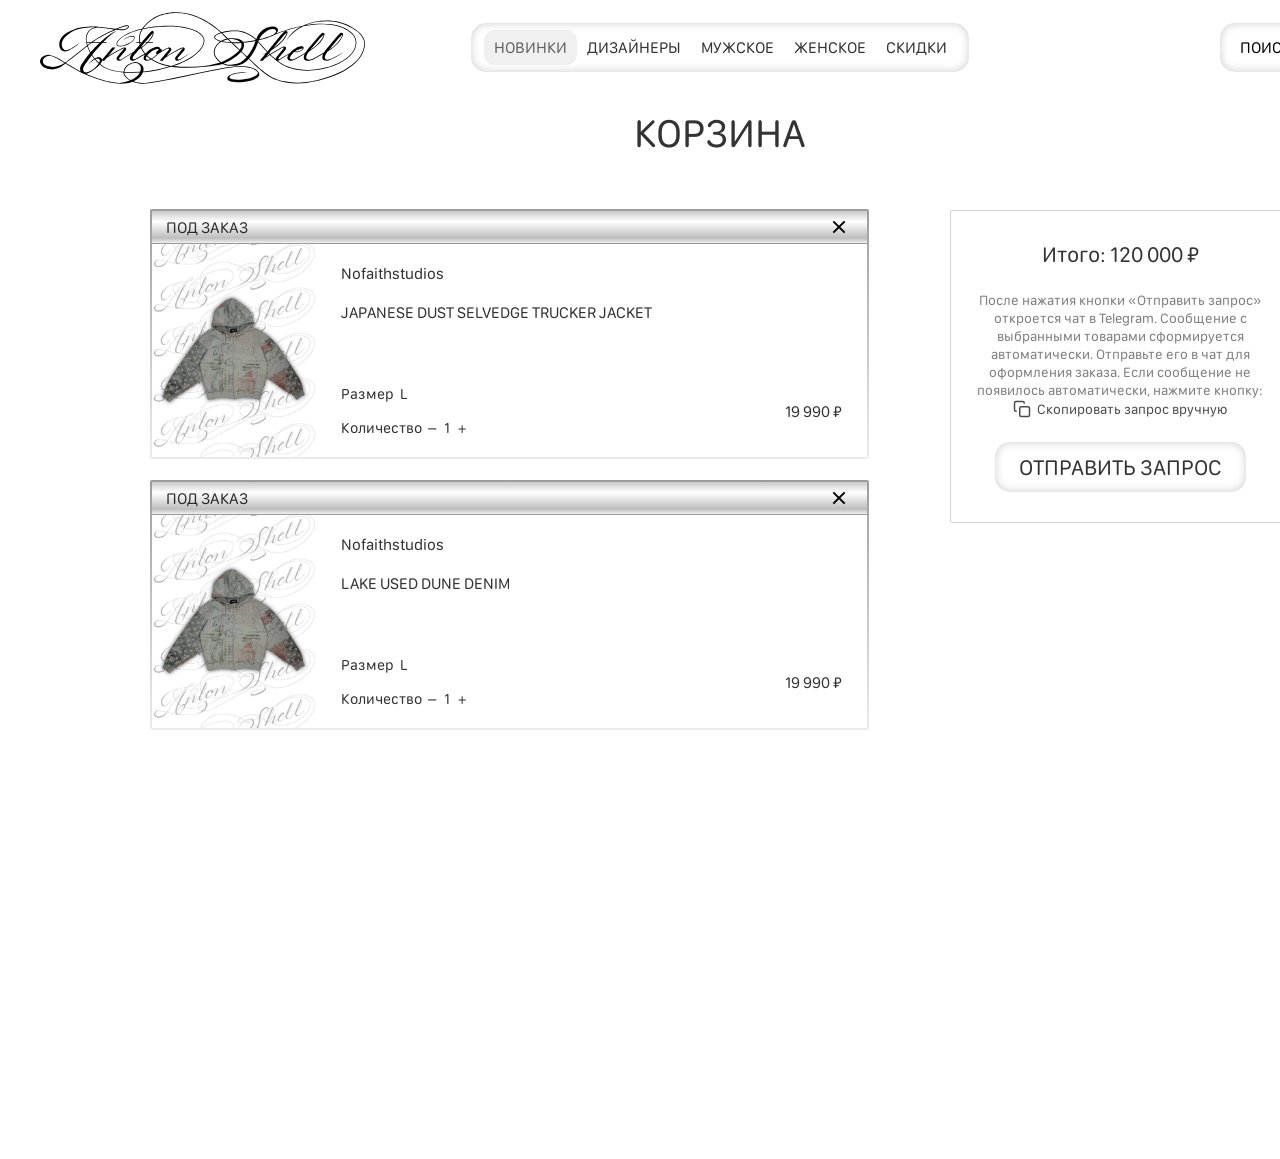
==== commit 7c2c3090: "ввв" ====
--- a/cart.html
+++ b/cart.html
@@ -75,11 +75,10 @@
             </div>
         </div>
 
-        <!-- Вертикальная кнопка ПОИСК / КОРЗИНА -->
         <div class="side-button" id="sideButton">
             <div class="side-button__inner">
                 <span class="side-button__text">ПОИСК</span>
-                <span class="side-button__text">КОРЗИНА</span>
+                <a href="cart.html" class="side-button__text">КОРЗИНА</a>
             </div>
         </div>
 
--- a/style.css
+++ b/style.css
@@ -250,6 +250,8 @@
     color: rgba(0, 0, 0, 0.8);
     cursor: pointer;
     white-space: nowrap;
+    text-decoration: none;
+    color: inherit;
 }
 
 .side-button--novelties {
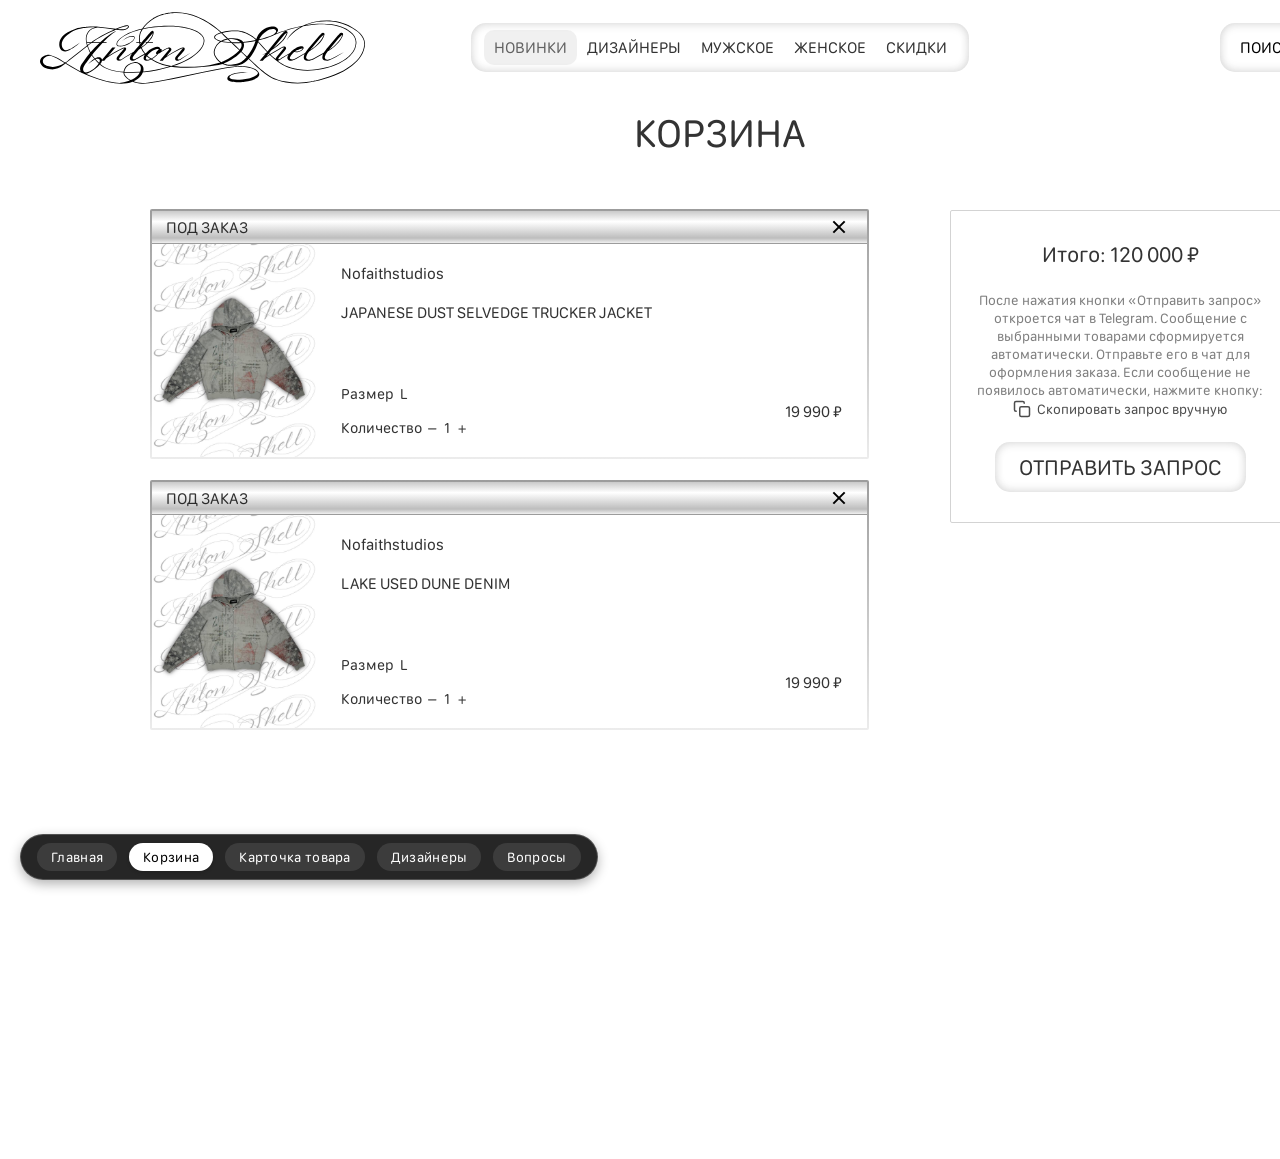
==== commit 66da4355: "sadf" ====
--- a/cart.html
+++ b/cart.html
@@ -10,11 +10,9 @@
 <body>
     <div class="home cart-page">
 
-        <!-- логотипы -->
         <div class="logo"></div>
         <div class="logo logo--right"></div>
 
-        <!-- Меню (полностью как на главной) -->
         <div class="menu--default" id="menuDefault">
             <div class="menu__highlight-rectangle" id="highlightRect"></div>
             <div class="menu__inner">
@@ -26,7 +24,6 @@
             </div>
         </div>
 
-        <!-- Выпадающие меню (оставлены для совместимости) -->
         <div class="menu-dropdown menu-dropdown--designers" id="dropdownDesigners">
             <div class="menu-dropdown__top">
                 <span class="menu-dropdown__item">НОВИНКИ</span>
@@ -82,10 +79,8 @@
             </div>
         </div>
 
-        <!-- ЗАГОЛОВОК СТРАНИЦЫ -->
         <div class="cart-title">КОРЗИНА</div>
 
-        <!-- ========== ТОВАР 1 ========== -->
         <div class="cart-wrapper" style="left: 150px; top: 209px;">
             <div class="cart-item__header">
                 <span>ПОД ЗАКАЗ</span>
@@ -119,7 +114,6 @@
             </div>
         </div>
 
-        <!-- ========== ТОВАР 2 ========== -->
         <div class="cart-wrapper" style="left: 150px; top: 480px;">
             <div class="cart-item__header">
                 <span>ПОД ЗАКАЗ</span>
@@ -153,7 +147,6 @@
             </div>
         </div>
 
-        <!-- Правая панель -->
         <div class="cart-right-panel">
             <div class="cart-right-panel__inner">
                 <div class="cart-total">Итого: 120 000 ₽</div>
--- a/cart.css
+++ b/cart.css
@@ -150,18 +150,16 @@
     font-size: 15px;
 }
 
-/* Цена — теперь справа и жирная */
 .cart-item__price {
     font-family: 'SF Compact Rounded', 'SF Compact Display', sans-serif;
     font-weight: 500;
     font-size: 16px;
     line-height: 19px;
     color: rgba(0, 0, 0, 0.8);
-    margin-left: auto;          /* Это прижимает цену к правому краю */
-    padding-left: 15px;         /* Отступ от последнего элемента (количество) */
-}
-
-/* --- Правая панель --- */
+    margin-left: auto;
+    padding-left: 15px;
+}
+
 .cart-right-panel {
     position: absolute;
     width: 340px;
@@ -193,7 +191,7 @@
     gap: 6px;
     cursor: pointer;
     justify-content: center;
-    margin-top: -23px; /* Уменьшает отступ от текста выше */
+    margin-top: -23px;
 }
 
 .copy-icon {
@@ -226,7 +224,6 @@
     background: rgba(200,200,200,0.2);
 }
 
-/* --- Футер --- */
 .social-block, .info-block {
     position: absolute;
     bottom: 60px;
@@ -241,17 +238,16 @@
 
 .cart-wrapper .cart-item__details {
     flex: 1;
-    padding: 20px 25px 20px 25px; /* Отступы: верх право низ лево */
-    display: flex;
-    flex-direction: column;
-}
-
-/* Верхняя группа: Бренд и Название */
+    padding: 20px 25px 20px 25px;
+    display: flex;
+    flex-direction: column;
+}
+
 .cart-item__top-group {
     display: flex;
     flex-direction: column;
-    gap: 16px;          /* Расстояние между брендом и названием ровно 16px */
-    margin-bottom: 25px; /* Отступ от верхней группы до блока с размером и ценой */
+    gap: 16px;
+    margin-bottom: 25px;
 }
 
 .cart-item__brand {
@@ -271,20 +267,20 @@
     color: rgba(0, 0, 0, 0.8);
 }
 
-/* Нижняя группа: Размер, Количество, Цена */
+
 .cart-item__bottom-group {
     display: flex;
     align-items: center;
-    justify-content: space-between; /* Разбрасывает левую группу и цену по краям */
+    justify-content: space-between;
     width: 100%;
-    margin-top: auto; /* Прижимает нижнюю группу к низу, но с учетом отступа сверху */
+    margin-top: auto;
 }
 
 .cart-item__info-left {
     display: flex;
-    flex-direction: column;  /* Элементы встают вертикально друг под другом */
-    align-items: flex-start; /* Выравнивание по левому краю */
-    gap: 16px;               /* Расстояние между строками ровно 16px, как у верхнего блока */
+    flex-direction: column;
+    align-items: flex-start;
+    gap: 16px;
 }
 
 .cart-item__size-row, 
@@ -305,27 +301,26 @@
     gap: 8px;
 }
 
-/* Цена — теперь всегда справа */
 .cart-item__price {
     font-family: 'SF Compact Rounded', 'SF Compact Display', sans-serif;
     font-weight: 500;
     font-size: 16px;
     line-height: 19px;
     color: rgba(0, 0, 0, 0.8);
-    margin-left: auto; /* Это главное свойство, которое держит цену справа */
+    margin-left: auto;
 }
 
 .cart-right-panel__inner {
-    border: 1px solid #D3D3D3;    /* Светло-серая граница как у товаров */
-    border-radius: 2px;           /* Аккуратные скругленные углы */
-    background: #FFFFFF;          /* Белый фон */
-    padding: 30px 25px;           /* Отступы внутри, чтобы текст не прилипал */
+    border: 1px solid #D3D3D3;
+    border-radius: 2px;
+    background: #FFFFFF;
+    padding: 30px 25px;
     display: flex;
     flex-direction: column;
     align-items: center;
     gap: 24px;
-    width: 100%;                  /* На всю ширину родителя */
-    box-sizing: border-box;       /* Чтобы padding не увеличивал ширину */
+    width: 100%;
+    box-sizing: border-box;
 }
 
 .social-block {
